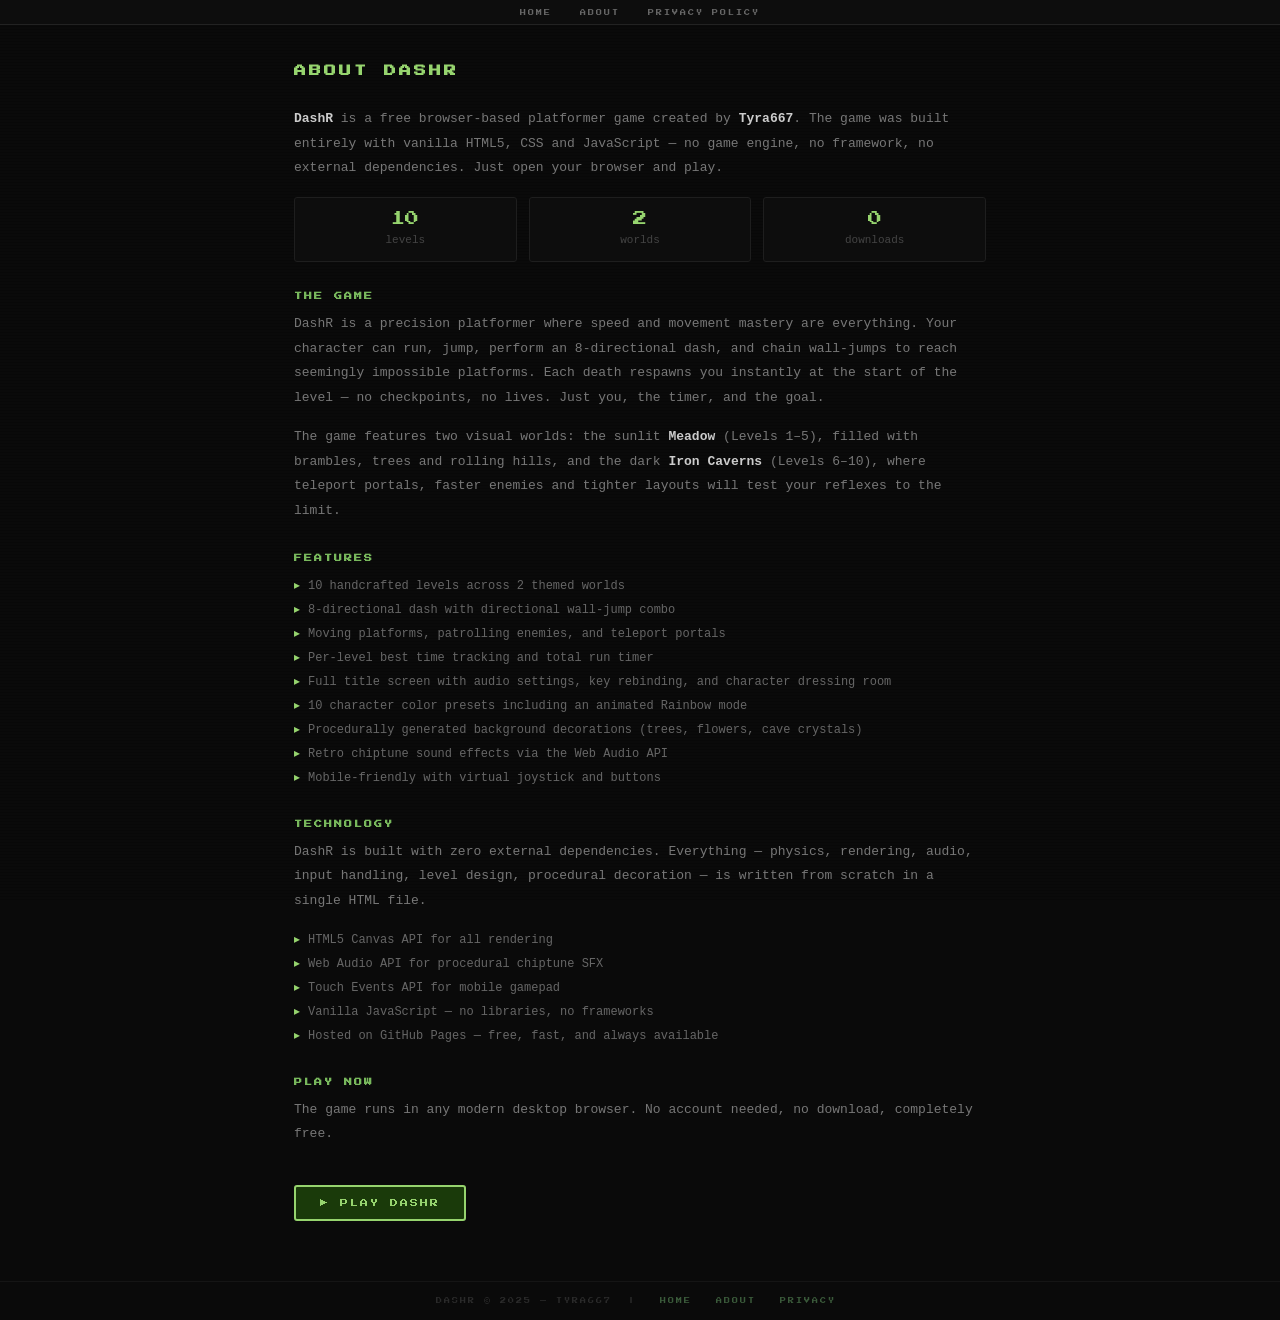
==== about.html @ a893f46e "Add files via upload" ====
<!DOCTYPE html>
<html lang="en">
<head>
<meta charset="UTF-8">
<meta name="viewport" content="width=device-width, initial-scale=1.0">
<title>About — DashR</title>
<meta name="description" content="About DashR — a free browser platformer game made by Tyra667. Learn about the game, how it was built, and what to expect.">
<meta name="robots" content="index, follow">
<script async src="https://pagead2.googlesyndication.com/pagead/js/adsbygoogle.js?client=ca-pub-1905225691499317" crossorigin="anonymous"></script>
<style>
@import url('https://fonts.googleapis.com/css2?family=Press+Start+2P&display=swap');
*{margin:0;padding:0;box-sizing:border-box;}
html,body{width:100%;min-height:100%;background:#0a0a0a;color:#aaa;font-family:monospace;overflow-x:hidden;}
body::before{content:'';position:fixed;inset:0;z-index:0;pointer-events:none;
  background:repeating-linear-gradient(0deg,rgba(0,0,0,0.13) 0px,rgba(0,0,0,0.13) 1px,transparent 1px,transparent 3px);}
nav{position:relative;z-index:10;display:flex;justify-content:center;gap:28px;padding:10px 0 8px;
  background:#0d0d0d;border-bottom:1px solid #222;}
nav a{font-size:6px;letter-spacing:2px;color:#666;text-decoration:none;font-family:'Press Start 2P',monospace;}
nav a:hover{color:#96d46e;}
main{position:relative;z-index:1;max-width:740px;margin:0 auto;padding:40px 24px 60px;}
h1{font-family:'Press Start 2P',monospace;font-size:12px;letter-spacing:3px;color:#96d46e;margin-bottom:30px;}
h2{font-family:'Press Start 2P',monospace;font-size:8px;letter-spacing:2px;color:#78b85c;margin:30px 0 12px;}
p{font-size:13px;line-height:1.9;color:#777;margin-bottom:14px;}
a{color:#96d46e;text-decoration:none;}
a:hover{text-decoration:underline;}
.stat-grid{display:grid;grid-template-columns:repeat(3,1fr);gap:12px;margin:16px 0;}
.stat{background:#0d0d0d;border:1px solid #1e1e1e;border-radius:3px;padding:14px 10px;text-align:center;}
.stat .num{font-family:'Press Start 2P',monospace;font-size:14px;color:#96d46e;display:block;margin-bottom:6px;}
.stat .lbl{font-size:11px;color:#444;}
.tech-list{list-style:none;margin:10px 0;}
.tech-list li{font-size:12px;color:#666;line-height:2;padding-left:14px;position:relative;}
.tech-list li::before{content:'▸';color:#96d46e;position:absolute;left:0;}
.cta{display:inline-block;margin-top:24px;padding:12px 24px;
  background:#1a3a0a;border:2px solid #96d46e;border-radius:3px;
  font-family:'Press Start 2P',monospace;font-size:8px;letter-spacing:2px;color:#96d46e;
  text-decoration:none;}
.cta:hover{background:#2a5a18;text-decoration:none;}
footer{position:relative;z-index:1;font-family:'Press Start 2P',monospace;font-size:6px;color:#2a2a2a;
  letter-spacing:2px;text-align:center;padding:16px 8px;border-top:1px solid #151515;}
footer a{color:#3a5a3a;margin:0 8px;}footer a:hover{color:#96d46e;}
</style>
</head>
<body>

<nav>
  <a href="index.html">HOME</a>
  <a href="about.html">ABOUT</a>
  <a href="privacy-policy.html">PRIVACY POLICY</a>
</nav>

<main>
  <h1>ABOUT DASHR</h1>

  <p>
    <strong style="color:#ccc;">DashR</strong> is a free browser-based platformer game created by
    <strong style="color:#ccc;">Tyra667</strong>. The game was built entirely with vanilla HTML5,
    CSS and JavaScript — no game engine, no framework, no external dependencies.
    Just open your browser and play.
  </p>

  <div class="stat-grid">
    <div class="stat"><span class="num">10</span><span class="lbl">levels</span></div>
    <div class="stat"><span class="num">2</span><span class="lbl">worlds</span></div>
    <div class="stat"><span class="num">0</span><span class="lbl">downloads</span></div>
  </div>

  <h2>THE GAME</h2>
  <p>
    DashR is a precision platformer where speed and movement mastery are everything.
    Your character can run, jump, perform an 8-directional dash, and chain wall-jumps
    to reach seemingly impossible platforms. Each death respawns you instantly at the
    start of the level — no checkpoints, no lives. Just you, the timer, and the goal.
  </p>
  <p>
    The game features two visual worlds: the sunlit <strong style="color:#ccc;">Meadow</strong>
    (Levels 1–5), filled with brambles, trees and rolling hills, and the dark
    <strong style="color:#ccc;">Iron Caverns</strong> (Levels 6–10), where teleport portals,
    faster enemies and tighter layouts will test your reflexes to the limit.
  </p>

  <h2>FEATURES</h2>
  <ul class="tech-list">
    <li>10 handcrafted levels across 2 themed worlds</li>
    <li>8-directional dash with directional wall-jump combo</li>
    <li>Moving platforms, patrolling enemies, and teleport portals</li>
    <li>Per-level best time tracking and total run timer</li>
    <li>Full title screen with audio settings, key rebinding, and character dressing room</li>
    <li>10 character color presets including an animated Rainbow mode</li>
    <li>Procedurally generated background decorations (trees, flowers, cave crystals)</li>
    <li>Retro chiptune sound effects via the Web Audio API</li>
    <li>Mobile-friendly with virtual joystick and buttons</li>
  </ul>

  <h2>TECHNOLOGY</h2>
  <p>
    DashR is built with zero external dependencies. Everything — physics, rendering, audio,
    input handling, level design, procedural decoration — is written from scratch in a single HTML file.
  </p>
  <ul class="tech-list">
    <li>HTML5 Canvas API for all rendering</li>
    <li>Web Audio API for procedural chiptune SFX</li>
    <li>Touch Events API for mobile gamepad</li>
    <li>Vanilla JavaScript — no libraries, no frameworks</li>
    <li>Hosted on GitHub Pages — free, fast, and always available</li>
  </ul>

  <h2>PLAY NOW</h2>
  <p>The game runs in any modern desktop browser. No account needed, no download, completely free.</p>
  <a href="index.html" class="cta">▶ PLAY DASHR</a>

</main>

<footer>
  DASHR © 2025 — TYRA667 &nbsp;|&nbsp;
  <a href="index.html">HOME</a>
  <a href="about.html">ABOUT</a>
  <a href="privacy-policy.html">PRIVACY</a>
</footer>

</body>
</html>
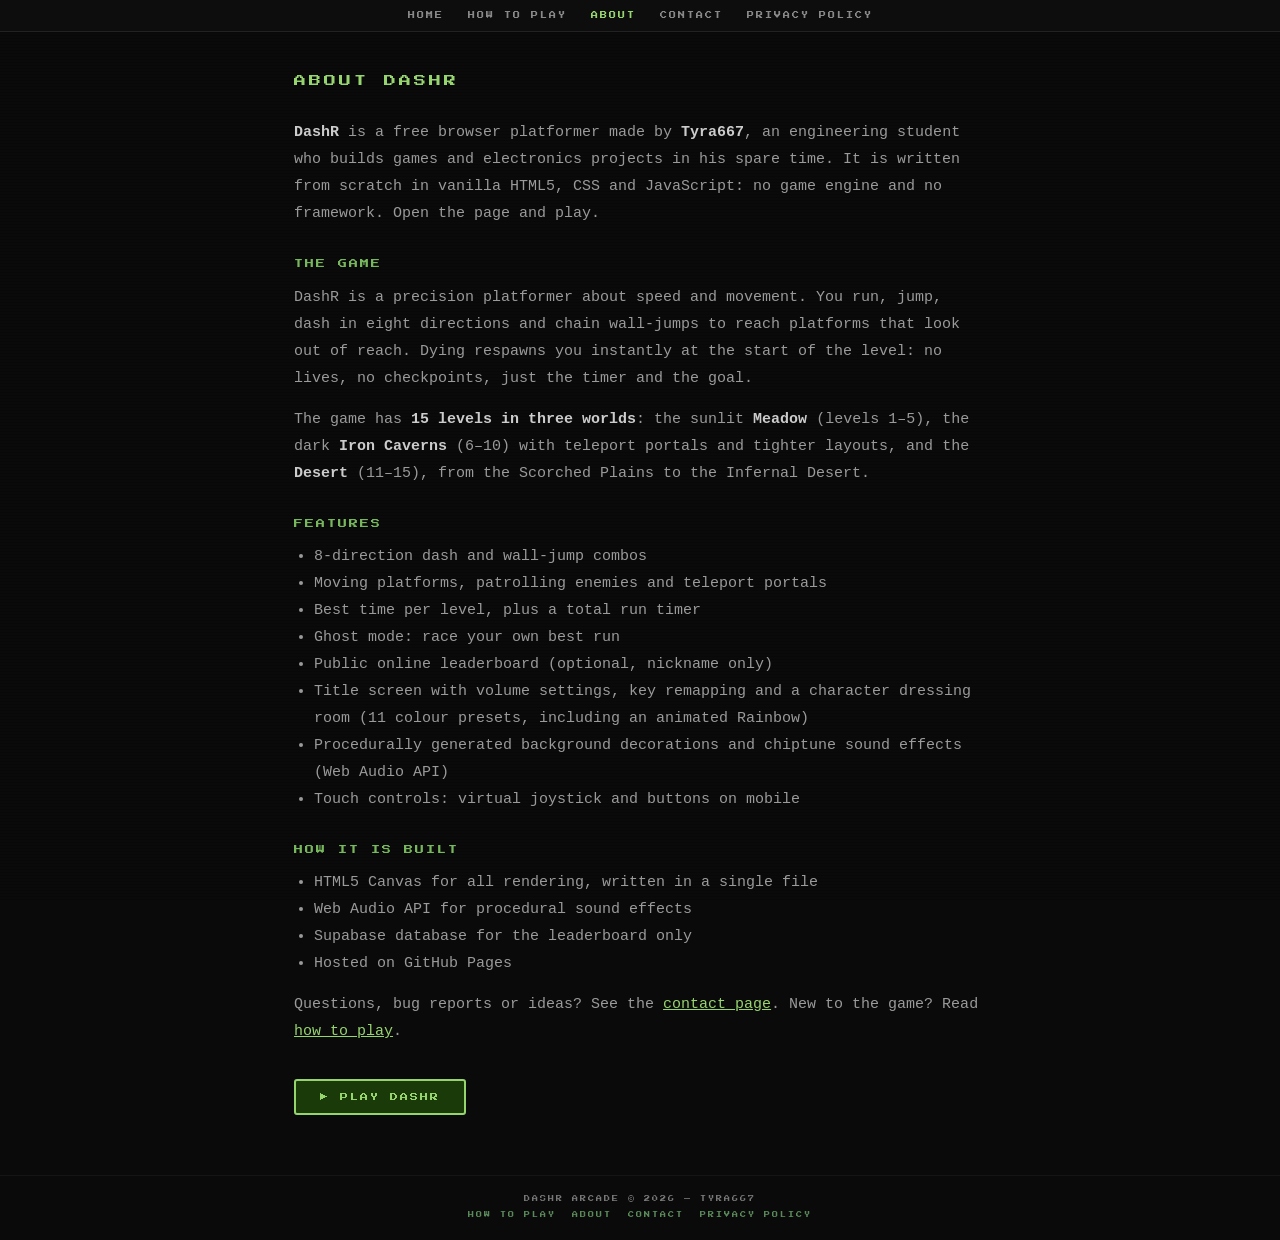
==== commit c0935ae9: "Add files via upload" ====
--- a/about.html
+++ b/about.html
@@ -3,119 +3,42 @@
 <head>
 <meta charset="UTF-8">
 <meta name="viewport" content="width=device-width, initial-scale=1.0">
-<title>About — DashR</title>
-<meta name="description" content="About DashR — a free browser platformer game made by Tyra667. Learn about the game, how it was built, and what to expect.">
+<title>About — DashR Arcade</title>
+<meta name="description" content="About DashR, a free browser platformer with 15 levels, 3 worlds, an 8-direction dash, ghost mode and a public leaderboard, made by Tyra667.">
 <meta name="robots" content="index, follow">
+<link rel="canonical" href="https://tyra667.github.io/about.html">
+<link rel="stylesheet" href="site.css">
 <script async src="https://pagead2.googlesyndication.com/pagead/js/adsbygoogle.js?client=ca-pub-1905225691499317" crossorigin="anonymous"></script>
-<style>
-@import url('https://fonts.googleapis.com/css2?family=Press+Start+2P&display=swap');
-*{margin:0;padding:0;box-sizing:border-box;}
-html,body{width:100%;min-height:100%;background:#0a0a0a;color:#aaa;font-family:monospace;overflow-x:hidden;}
-body::before{content:'';position:fixed;inset:0;z-index:0;pointer-events:none;
-  background:repeating-linear-gradient(0deg,rgba(0,0,0,0.13) 0px,rgba(0,0,0,0.13) 1px,transparent 1px,transparent 3px);}
-nav{position:relative;z-index:10;display:flex;justify-content:center;gap:28px;padding:10px 0 8px;
-  background:#0d0d0d;border-bottom:1px solid #222;}
-nav a{font-size:6px;letter-spacing:2px;color:#666;text-decoration:none;font-family:'Press Start 2P',monospace;}
-nav a:hover{color:#96d46e;}
-main{position:relative;z-index:1;max-width:740px;margin:0 auto;padding:40px 24px 60px;}
-h1{font-family:'Press Start 2P',monospace;font-size:12px;letter-spacing:3px;color:#96d46e;margin-bottom:30px;}
-h2{font-family:'Press Start 2P',monospace;font-size:8px;letter-spacing:2px;color:#78b85c;margin:30px 0 12px;}
-p{font-size:13px;line-height:1.9;color:#777;margin-bottom:14px;}
-a{color:#96d46e;text-decoration:none;}
-a:hover{text-decoration:underline;}
-.stat-grid{display:grid;grid-template-columns:repeat(3,1fr);gap:12px;margin:16px 0;}
-.stat{background:#0d0d0d;border:1px solid #1e1e1e;border-radius:3px;padding:14px 10px;text-align:center;}
-.stat .num{font-family:'Press Start 2P',monospace;font-size:14px;color:#96d46e;display:block;margin-bottom:6px;}
-.stat .lbl{font-size:11px;color:#444;}
-.tech-list{list-style:none;margin:10px 0;}
-.tech-list li{font-size:12px;color:#666;line-height:2;padding-left:14px;position:relative;}
-.tech-list li::before{content:'▸';color:#96d46e;position:absolute;left:0;}
-.cta{display:inline-block;margin-top:24px;padding:12px 24px;
-  background:#1a3a0a;border:2px solid #96d46e;border-radius:3px;
-  font-family:'Press Start 2P',monospace;font-size:8px;letter-spacing:2px;color:#96d46e;
-  text-decoration:none;}
-.cta:hover{background:#2a5a18;text-decoration:none;}
-footer{position:relative;z-index:1;font-family:'Press Start 2P',monospace;font-size:6px;color:#2a2a2a;
-  letter-spacing:2px;text-align:center;padding:16px 8px;border-top:1px solid #151515;}
-footer a{color:#3a5a3a;margin:0 8px;}footer a:hover{color:#96d46e;}
-</style>
 </head>
 <body>
-
-<nav>
-  <a href="index.html">HOME</a>
-  <a href="about.html">ABOUT</a>
-  <a href="privacy-policy.html">PRIVACY POLICY</a>
-</nav>
-
+<nav><a href="index.html">HOME</a><a href="how-to-play.html">HOW TO PLAY</a><a href="about.html" aria-current="page">ABOUT</a><a href="contact.html">CONTACT</a><a href="privacy-policy.html">PRIVACY POLICY</a></nav>
 <main>
-  <h1>ABOUT DASHR</h1>
-
-  <p>
-    <strong style="color:#ccc;">DashR</strong> is a free browser-based platformer game created by
-    <strong style="color:#ccc;">Tyra667</strong>. The game was built entirely with vanilla HTML5,
-    CSS and JavaScript — no game engine, no framework, no external dependencies.
-    Just open your browser and play.
-  </p>
-
-  <div class="stat-grid">
-    <div class="stat"><span class="num">10</span><span class="lbl">levels</span></div>
-    <div class="stat"><span class="num">2</span><span class="lbl">worlds</span></div>
-    <div class="stat"><span class="num">0</span><span class="lbl">downloads</span></div>
-  </div>
-
-  <h2>THE GAME</h2>
-  <p>
-    DashR is a precision platformer where speed and movement mastery are everything.
-    Your character can run, jump, perform an 8-directional dash, and chain wall-jumps
-    to reach seemingly impossible platforms. Each death respawns you instantly at the
-    start of the level — no checkpoints, no lives. Just you, the timer, and the goal.
-  </p>
-  <p>
-    The game features two visual worlds: the sunlit <strong style="color:#ccc;">Meadow</strong>
-    (Levels 1–5), filled with brambles, trees and rolling hills, and the dark
-    <strong style="color:#ccc;">Iron Caverns</strong> (Levels 6–10), where teleport portals,
-    faster enemies and tighter layouts will test your reflexes to the limit.
-  </p>
-
-  <h2>FEATURES</h2>
-  <ul class="tech-list">
-    <li>10 handcrafted levels across 2 themed worlds</li>
-    <li>8-directional dash with directional wall-jump combo</li>
-    <li>Moving platforms, patrolling enemies, and teleport portals</li>
-    <li>Per-level best time tracking and total run timer</li>
-    <li>Full title screen with audio settings, key rebinding, and character dressing room</li>
-    <li>10 character color presets including an animated Rainbow mode</li>
-    <li>Procedurally generated background decorations (trees, flowers, cave crystals)</li>
-    <li>Retro chiptune sound effects via the Web Audio API</li>
-    <li>Mobile-friendly with virtual joystick and buttons</li>
-  </ul>
-
-  <h2>TECHNOLOGY</h2>
-  <p>
-    DashR is built with zero external dependencies. Everything — physics, rendering, audio,
-    input handling, level design, procedural decoration — is written from scratch in a single HTML file.
-  </p>
-  <ul class="tech-list">
-    <li>HTML5 Canvas API for all rendering</li>
-    <li>Web Audio API for procedural chiptune SFX</li>
-    <li>Touch Events API for mobile gamepad</li>
-    <li>Vanilla JavaScript — no libraries, no frameworks</li>
-    <li>Hosted on GitHub Pages — free, fast, and always available</li>
-  </ul>
-
-  <h2>PLAY NOW</h2>
-  <p>The game runs in any modern desktop browser. No account needed, no download, completely free.</p>
-  <a href="index.html" class="cta">▶ PLAY DASHR</a>
-
+<h1>ABOUT DASHR</h1>
+<p><strong>DashR</strong> is a free browser platformer made by <strong>Tyra667</strong>, an engineering student who builds games and electronics projects in his spare time. It is written from scratch in vanilla HTML5, CSS and JavaScript: no game engine and no framework. Open the page and play.</p>
+<h2>THE GAME</h2>
+<p>DashR is a precision platformer about speed and movement. You run, jump, dash in eight directions and chain wall-jumps to reach platforms that look out of reach. Dying respawns you instantly at the start of the level: no lives, no checkpoints, just the timer and the goal.</p>
+<p>The game has <strong>15 levels in three worlds</strong>: the sunlit <strong>Meadow</strong> (levels 1–5), the dark <strong>Iron Caverns</strong> (6–10) with teleport portals and tighter layouts, and the <strong>Desert</strong> (11–15), from the Scorched Plains to the Infernal Desert.</p>
+<h2>FEATURES</h2>
+<ul>
+<li>8-direction dash and wall-jump combos</li>
+<li>Moving platforms, patrolling enemies and teleport portals</li>
+<li>Best time per level, plus a total run timer</li>
+<li>Ghost mode: race your own best run</li>
+<li>Public online leaderboard (optional, nickname only)</li>
+<li>Title screen with volume settings, key remapping and a character dressing room (11 colour presets, including an animated Rainbow)</li>
+<li>Procedurally generated background decorations and chiptune sound effects (Web Audio API)</li>
+<li>Touch controls: virtual joystick and buttons on mobile</li>
+</ul>
+<h2>HOW IT IS BUILT</h2>
+<ul>
+<li>HTML5 Canvas for all rendering, written in a single file</li>
+<li>Web Audio API for procedural sound effects</li>
+<li>Supabase database for the leaderboard only</li>
+<li>Hosted on GitHub Pages</li>
+</ul>
+<p>Questions, bug reports or ideas? See the <a href="contact.html">contact page</a>. New to the game? Read <a href="how-to-play.html">how to play</a>.</p>
+<a href="dashr/" class="cta">▶ PLAY DASHR</a>
 </main>
-
-<footer>
-  DASHR © 2025 — TYRA667 &nbsp;|&nbsp;
-  <a href="index.html">HOME</a>
-  <a href="about.html">ABOUT</a>
-  <a href="privacy-policy.html">PRIVACY</a>
-</footer>
-
+<footer>DASHR ARCADE © 2026 — TYRA667<br><a href="how-to-play.html">HOW TO PLAY</a><a href="about.html">ABOUT</a><a href="contact.html">CONTACT</a><a href="privacy-policy.html">PRIVACY POLICY</a></footer>
 </body>
 </html>
--- a/site.css
+++ b/site.css
@@ -0,0 +1,26 @@
+@import url('https://fonts.googleapis.com/css2?family=Press+Start+2P&display=swap');
+*{margin:0;padding:0;box-sizing:border-box}
+html,body{background:#0a0a0a;color:#aaa;font-family:monospace;overflow-x:hidden}
+body::before{content:'';position:fixed;inset:0;z-index:0;pointer-events:none;background:repeating-linear-gradient(0deg,rgba(0,0,0,.13) 0 1px,transparent 1px 3px)}
+nav{position:relative;z-index:10;display:flex;flex-wrap:wrap;justify-content:center;gap:10px 24px;padding:12px 8px;background:#0d0d0d;border-bottom:1px solid #222}
+nav a{font:7px 'Press Start 2P',monospace;letter-spacing:2px;color:#888;text-decoration:none}
+nav a:hover,nav a[aria-current]{color:#96d46e}
+main{position:relative;z-index:1;max-width:740px;margin:0 auto;padding:40px 24px 60px}
+h1{font:12px/1.6 'Press Start 2P',monospace;letter-spacing:3px;color:#96d46e;margin-bottom:28px}
+h2{font:9px/1.6 'Press Start 2P',monospace;letter-spacing:2px;color:#78b85c;margin:30px 0 12px}
+p,li{font-size:15px;line-height:1.8;color:#9a9a9a}
+p{margin-bottom:14px}
+strong{color:#ccc}
+a{color:#96d46e}
+ul{margin:10px 0 14px 20px}
+kbd{background:#1a1a1a;border:1px solid #333;border-radius:3px;padding:1px 6px;color:#ddd}
+table{width:100%;border-collapse:collapse;margin:12px 0}
+th,td{text-align:left;padding:8px 10px;border-bottom:1px solid #1e1e1e;font-size:14px;color:#9a9a9a;vertical-align:top}
+th{color:#96d46e}
+.cta{display:inline-block;margin-top:20px;padding:12px 24px;background:#1a3a0a;border:2px solid #96d46e;border-radius:3px;font:8px 'Press Start 2P',monospace;letter-spacing:2px;color:#96d46e;text-decoration:none}
+.cta:hover{background:#2a5a18}
+.updated{font-size:13px;color:#777;margin-bottom:24px}
+footer{position:relative;z-index:1;font:6px/2.6 'Press Start 2P',monospace;color:#777;letter-spacing:2px;text-align:center;padding:16px 8px;border-top:1px solid #151515}
+footer a{color:#5a8a5a;margin:0 8px;text-decoration:none}
+footer a:hover{color:#96d46e}
+a:focus-visible{outline:2px solid #96d46e;outline-offset:3px}
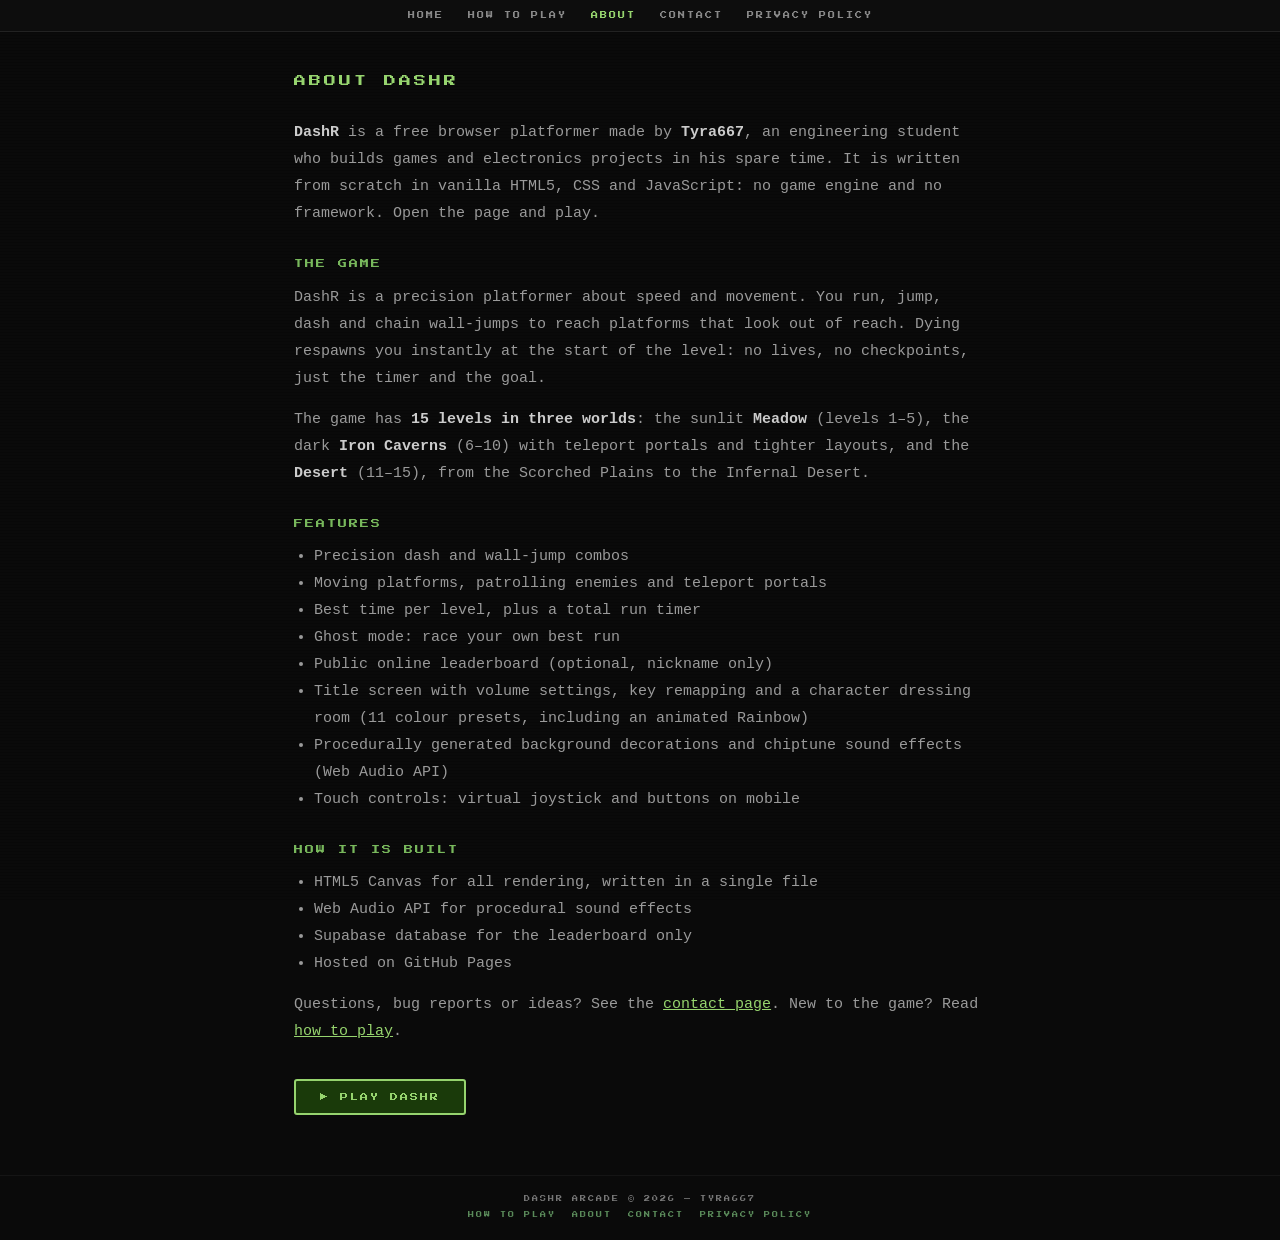
==== commit a3a1eb29: "Add files via upload" ====
--- a/about.html
+++ b/about.html
@@ -4,7 +4,7 @@
 <meta charset="UTF-8">
 <meta name="viewport" content="width=device-width, initial-scale=1.0">
 <title>About — DashR Arcade</title>
-<meta name="description" content="About DashR, a free browser platformer with 15 levels, 3 worlds, an 8-direction dash, ghost mode and a public leaderboard, made by Tyra667.">
+<meta name="description" content="About DashR, a free browser platformer with 15 levels, 3 worlds, an dash, ghost mode and a public leaderboard, made by Tyra667.">
 <meta name="robots" content="index, follow">
 <link rel="canonical" href="https://tyra667.github.io/about.html">
 <link rel="stylesheet" href="site.css">
@@ -16,11 +16,11 @@
 <h1>ABOUT DASHR</h1>
 <p><strong>DashR</strong> is a free browser platformer made by <strong>Tyra667</strong>, an engineering student who builds games and electronics projects in his spare time. It is written from scratch in vanilla HTML5, CSS and JavaScript: no game engine and no framework. Open the page and play.</p>
 <h2>THE GAME</h2>
-<p>DashR is a precision platformer about speed and movement. You run, jump, dash in eight directions and chain wall-jumps to reach platforms that look out of reach. Dying respawns you instantly at the start of the level: no lives, no checkpoints, just the timer and the goal.</p>
+<p>DashR is a precision platformer about speed and movement. You run, jump, dash and chain wall-jumps to reach platforms that look out of reach. Dying respawns you instantly at the start of the level: no lives, no checkpoints, just the timer and the goal.</p>
 <p>The game has <strong>15 levels in three worlds</strong>: the sunlit <strong>Meadow</strong> (levels 1–5), the dark <strong>Iron Caverns</strong> (6–10) with teleport portals and tighter layouts, and the <strong>Desert</strong> (11–15), from the Scorched Plains to the Infernal Desert.</p>
 <h2>FEATURES</h2>
 <ul>
-<li>8-direction dash and wall-jump combos</li>
+<li>Precision dash and wall-jump combos</li>
 <li>Moving platforms, patrolling enemies and teleport portals</li>
 <li>Best time per level, plus a total run timer</li>
 <li>Ghost mode: race your own best run</li>
@@ -37,7 +37,7 @@
 <li>Hosted on GitHub Pages</li>
 </ul>
 <p>Questions, bug reports or ideas? See the <a href="contact.html">contact page</a>. New to the game? Read <a href="how-to-play.html">how to play</a>.</p>
-<a href="dashr/" class="cta">▶ PLAY DASHR</a>
+<a href="game.html" class="cta">▶ PLAY DASHR</a>
 </main>
 <footer>DASHR ARCADE © 2026 — TYRA667<br><a href="how-to-play.html">HOW TO PLAY</a><a href="about.html">ABOUT</a><a href="contact.html">CONTACT</a><a href="privacy-policy.html">PRIVACY POLICY</a></footer>
 </body>
